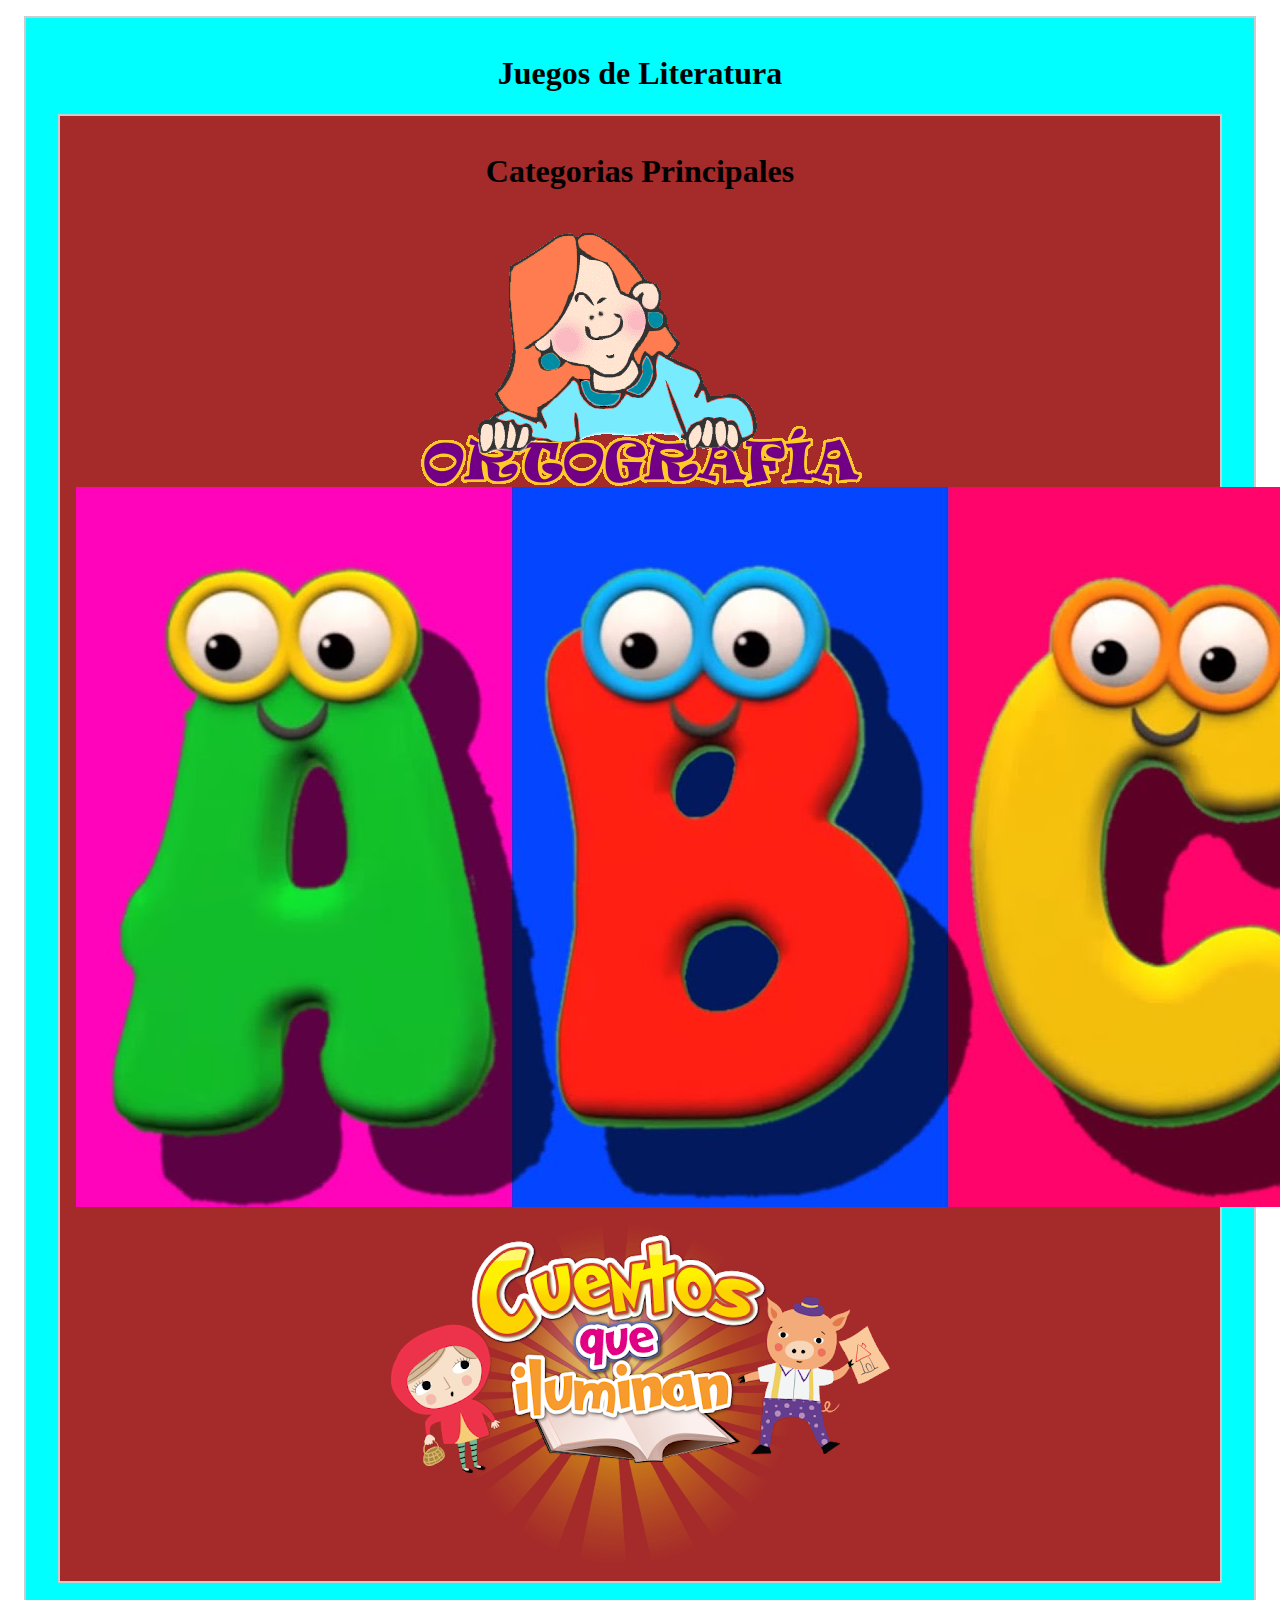
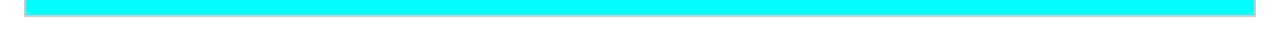
==== index.html @ 8581a16b "pagina inicio, division categorias, abecedario, cuentos, ortografia" ====
<html>

<head>
    <title>Juego</title>
    <link rel="stylesheet" href="style.css">
    <script src="script.js"></script>
    <meta charset="UTF-8"/>
</head>

<body>
    <div class="container">
        <h1>Juegos de Literatura</h1>

        <div class="container2" id="categorias">
            <h1>Categorias Principales </h1>
            </br>
            <img class="libro" src="img/ortografia.png" alt="ortografia" onclick="ortografia()">
            <img class="libro" src="img/abecedario.jpg" alt="abecedario" onclick="abecedario()">
            <img class="libro" src="img/cuento.png" alt="Cuento" onclick="cuento()">
        </div>

        <div class="ocultar" id="tipo_ortografia">
            <img class="libro recuadro" src="img/libro.png" alt="libro" onclick="ortografia_pagina(0)">
            <img class="libro recuadro" src="img/libro.png" alt="libro" onclick="ortografia_pagina(1)">
            <img class="libro recuadro" src="img/libro.png" alt="libro" onclick="ortografia_pagina(2)">
            <div class="recuadro-div" >
                <h2 class="posicion-texto1 letra" onclick="ortografia_pagina(0)">Letras B y V</h2>
                <h2 class="posicion-texto2 letra" onclick="ortografia_pagina(1)">Letras G y J</h2>
                <h2 class="posicion-texto3 letra " onclick="ortografia_pagina(2)">Letras Ll y Y</h2>
            </div>
        </div>
    </div>
</body>

</html>
---- style.css ----
.container {
    background-color: aqua;
    margin: 1rem;
    padding: 1rem;
    border: 2px solid #ccc;
    /* IMPORTANTE */
    text-align: center;
  }

.container2 {
    background-color: brown;
    margin: 1rem;
    padding: 1rem;
    border: 2px solid #ccc;
    /* IMPORTANTE */
    text-align: center;
}
.tipo{
    
    padding: 10px;
    margin: 80px;
        
    /* IMPORTANTE */
    display: inline-block;
}
.recuadro{
    background: #7e23a8;
      padding-bottom: 100px;
      border-radius: 38px 38px 38px 38px;
      -moz-border-radius: 38px 38px 38px 38px;
      -webkit-border-radius: 38px 38px 38px 38px;
      border: 2px solid #186a4d;
  }
  .recuadro-div{
    background: #7e23a800;
      padding-bottom: 100px;
      border-radius: 38px 38px 38px 38px;
      -moz-border-radius: 38px 38px 38px 38px;
      -webkit-border-radius: 38px 38px 38px 38px;
  }
.posicion-texto1{
    margin-top: -60px;
    margin-left: -700px;
}
.posicion-texto2{
    margin-top: -60px;
    margin-left: 00px;
}
.posicion-texto3{
    margin-top: -60px;
    margin-left: 700px;
}
.letra{
    color: white;
    font-family: 'Boogaloo', cursive;
}
.libro:hover{
    -webkit-transform: translateY(-15px);
    transform: translateY(-15px);
    transition-duration: 1s, 1s;
    opacity: 0.7;
    filter: alpha(opacity=70);
}
.ocultar{
    display: none;
}
.posicion{
    width: 450px;
    height: 300px;
    margin-top: -300px;
    margin-left: -150px;
    left: 50%;
    top: 50%;
    position: absolute;
    }
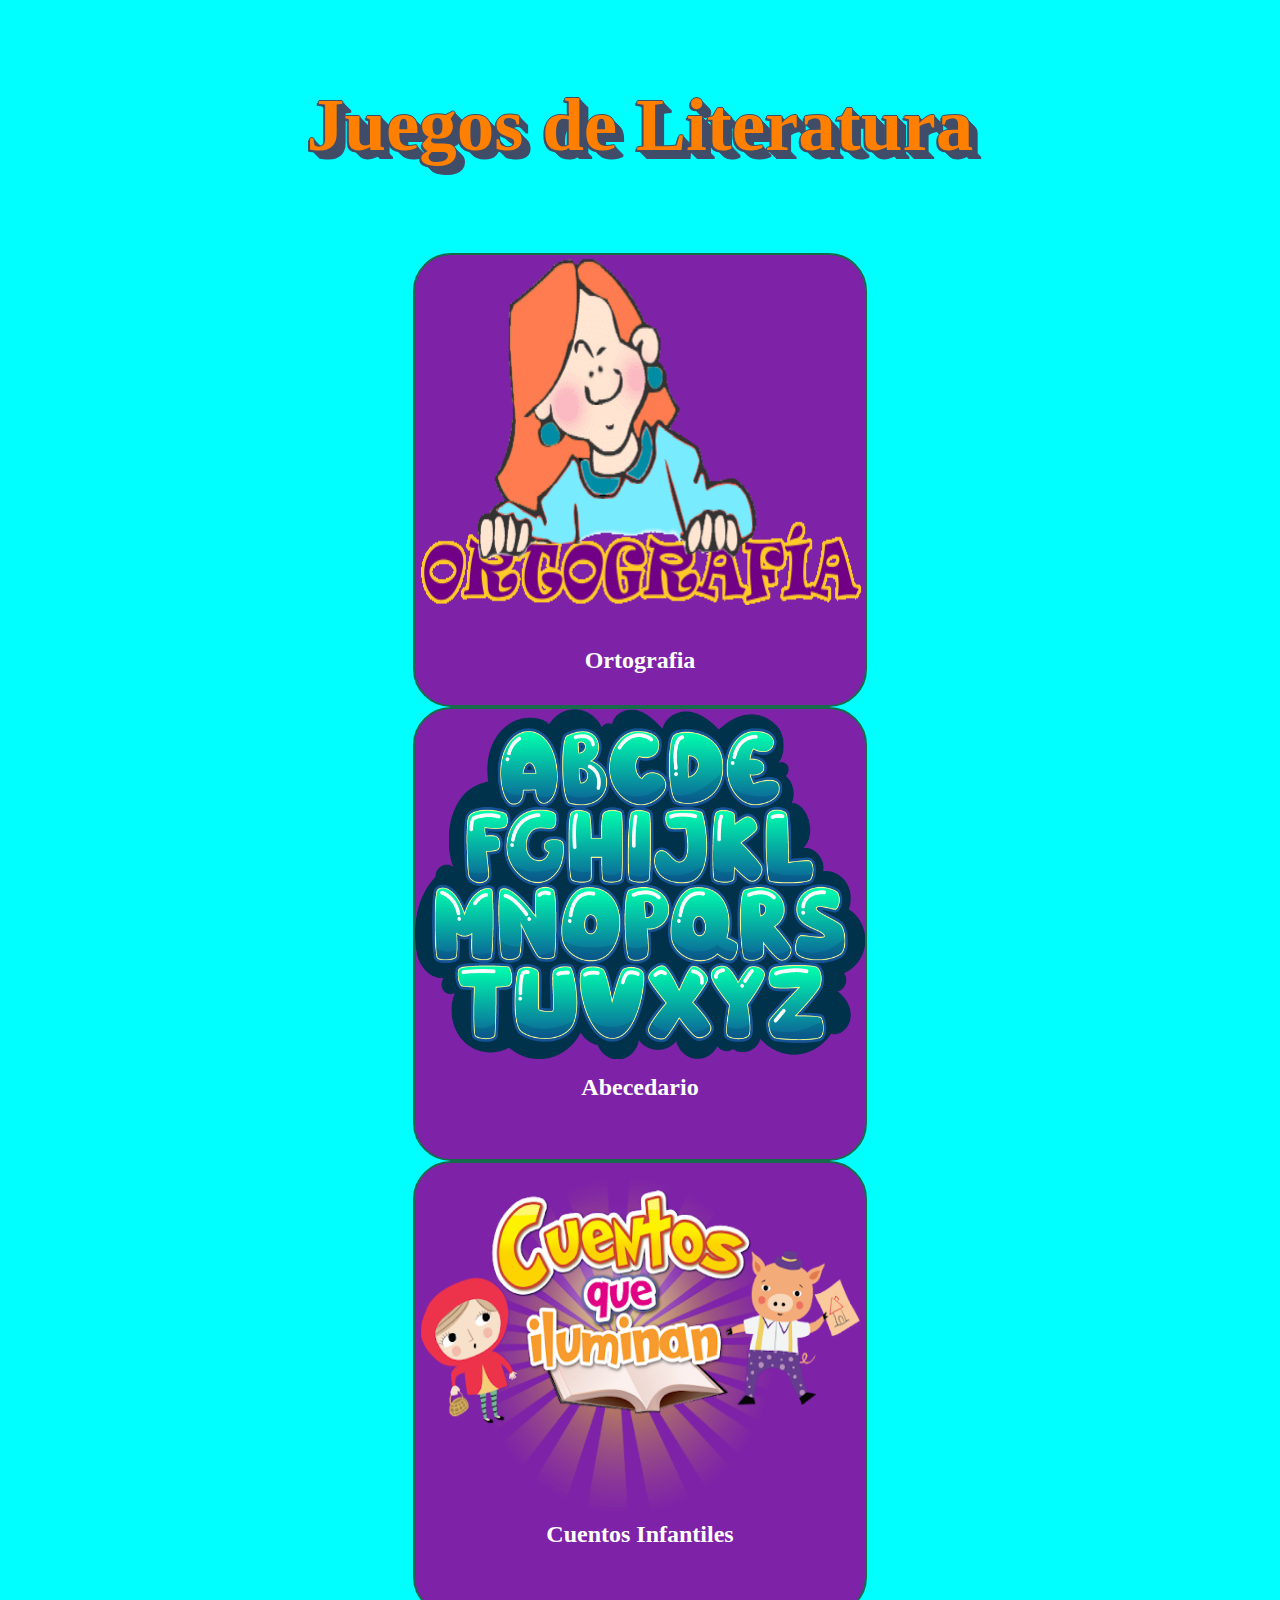
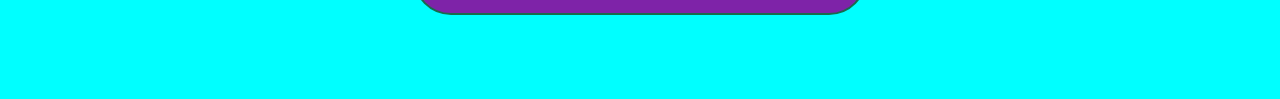
==== commit 5d67af6b: "pagina inicio, cambios css, titulo cuentos, pagina categorias ortografia css" ====
--- a/index.html
+++ b/index.html
@@ -9,19 +9,23 @@
 
 <body>
     <div class="container">
-        <h1>Juegos de Literatura</h1>
+        <h1 class="titulo">Juegos de Literatura</h1>
 
         <div class="container2" id="categorias">
-            <h1>Categorias Principales </h1>
+            
             </br>
-            <img class="libro" src="img/ortografia.png" alt="ortografia" onclick="ortografia()">
-            <img class="libro" src="img/abecedario.jpg" alt="abecedario" onclick="abecedario()">
-            <img class="libro" src="img/cuento.png" alt="Cuento" onclick="cuento()">
+            <img class="libro recuadro img" src="img/ortografia.png" alt="ortografia" onclick="ortografia()">
+            <br>
+            <img class="libro recuadro img" src="img/fondo-abecedario.png" alt="abecedario" onclick="abecedario()">
+            <br>
+            <img class="libro recuadro img" src="img/cuento.png" alt="Cuento" onclick="cuento()">
         </div>
 
         <div class="ocultar" id="tipo_ortografia">
             <img class="libro recuadro" src="img/libro.png" alt="libro" onclick="ortografia_pagina(0)">
+            <br>
             <img class="libro recuadro" src="img/libro.png" alt="libro" onclick="ortografia_pagina(1)">
+            <br>
             <img class="libro recuadro" src="img/libro.png" alt="libro" onclick="ortografia_pagina(2)">
             <div class="recuadro-div" >
                 <h2 class="posicion-texto1 letra" onclick="ortografia_pagina(0)">Letras B y V</h2>
@@ -29,6 +33,15 @@
                 <h2 class="posicion-texto3 letra " onclick="ortografia_pagina(2)">Letras Ll y Y</h2>
             </div>
         </div>
+        <div class="recuadro-div" >
+            <h2 class="posicion-texto-ortografia letra">Ortografia</h2>
+            <h2 class="posicion-texto-abecedario letra">Abecedario</h2>
+            <h2 class="posicion-texto-cuento letra">Cuentos Infantiles</h2>
+        </div>
+        <div id="volver" class="centrar ocultar">
+            <br>
+            <button class="volver" onclick="volver()">Volver</button>
+        </div>
     </div>
 </body>
 
--- a/style.css
+++ b/style.css
@@ -1,17 +1,20 @@
+body{
+    background-color: aqua;
+}
 .container {
     background-color: aqua;
     margin: 1rem;
     padding: 1rem;
-    border: 2px solid #ccc;
+    /*border: 2px solid #ccc;
     /* IMPORTANTE */
     text-align: center;
   }
 
 .container2 {
-    background-color: brown;
+   
     margin: 1rem;
     padding: 1rem;
-    border: 2px solid #ccc;
+    /*border: 2px solid #ccc;
     /* IMPORTANTE */
     text-align: center;
 }
@@ -39,16 +42,16 @@
       -webkit-border-radius: 38px 38px 38px 38px;
   }
 .posicion-texto1{
-    margin-top: -60px;
-    margin-left: -700px;
+    margin-top: -900px;
+    margin-left: -00px;
 }
 .posicion-texto2{
-    margin-top: -60px;
+    margin-top: 400px;
     margin-left: 00px;
 }
 .posicion-texto3{
-    margin-top: -60px;
-    margin-left: 700px;
+    margin-top: 350px;
+    margin-left: 00px;
 }
 .letra{
     color: white;
@@ -73,3 +76,55 @@
     top: 50%;
     position: absolute;
     }
+    .volver {
+        width: 250px;
+        height: 75px;
+        
+        color: #fff !important;
+        text-transform: uppercase;
+        text-decoration: none;
+        background: rgb(204, 68, 50);
+        padding: 10px;
+        border-radius: 5px;
+        display: inline-block;
+        border: none;
+        transition: all 0.4s ease 0s;
+        font-size: 25;
+        font-family: ui-serif;
+        margin-top: 0;
+        
+        border-radius: 50px;
+    }
+    .volver:hover{
+        background: rgb(188, 143, 188);
+        letter-spacing: 1px;
+        -webkit-box-shadow: 0px 5px 40px -10px rgba(0,0,0,0.57);
+        -moz-box-shadow: 0px 5px 40px -10px rgba(0,0,0,0.57);
+        box-shadow: 5px 40px -10px rgba(0,0,0,0.57);
+        transition: all 0.4s ease 0s;
+      }
+.img{
+    width: 450px;
+    height: 350px;;
+}
+.posicion-texto-ortografia{
+    margin-top: -1000px;
+    margin-left: 00px;
+}
+
+.posicion-texto-abecedario{
+    margin-top: 400px;
+    margin-left: 00px;
+}
+.posicion-texto-cuento{
+    margin-top: 420px;
+    margin-left: 00px;
+}
+.titulo{
+    text-align: center; 
+    font-family: Comic Sans MS; 
+    font-weight:bold; 
+    font-size: 75px; 
+    color: #FF8000; 
+    text-shadow: -1px 0 #414D68, 0 1px #414D68, 1px 0 #414D68, 0 -1px #414D68, -2px 2px 0 #414D68, 2px 2px 0 #414D68, 1px 1px #414D68, 2px 2px #414D68, 3px 3px #414D68, 4px 4px #414D68, 5px 5px #414D68, 6px 6px #414D68, 7px 7px #414D68, 8px 8px #414D68, 9px 9px #414D68;
+    }